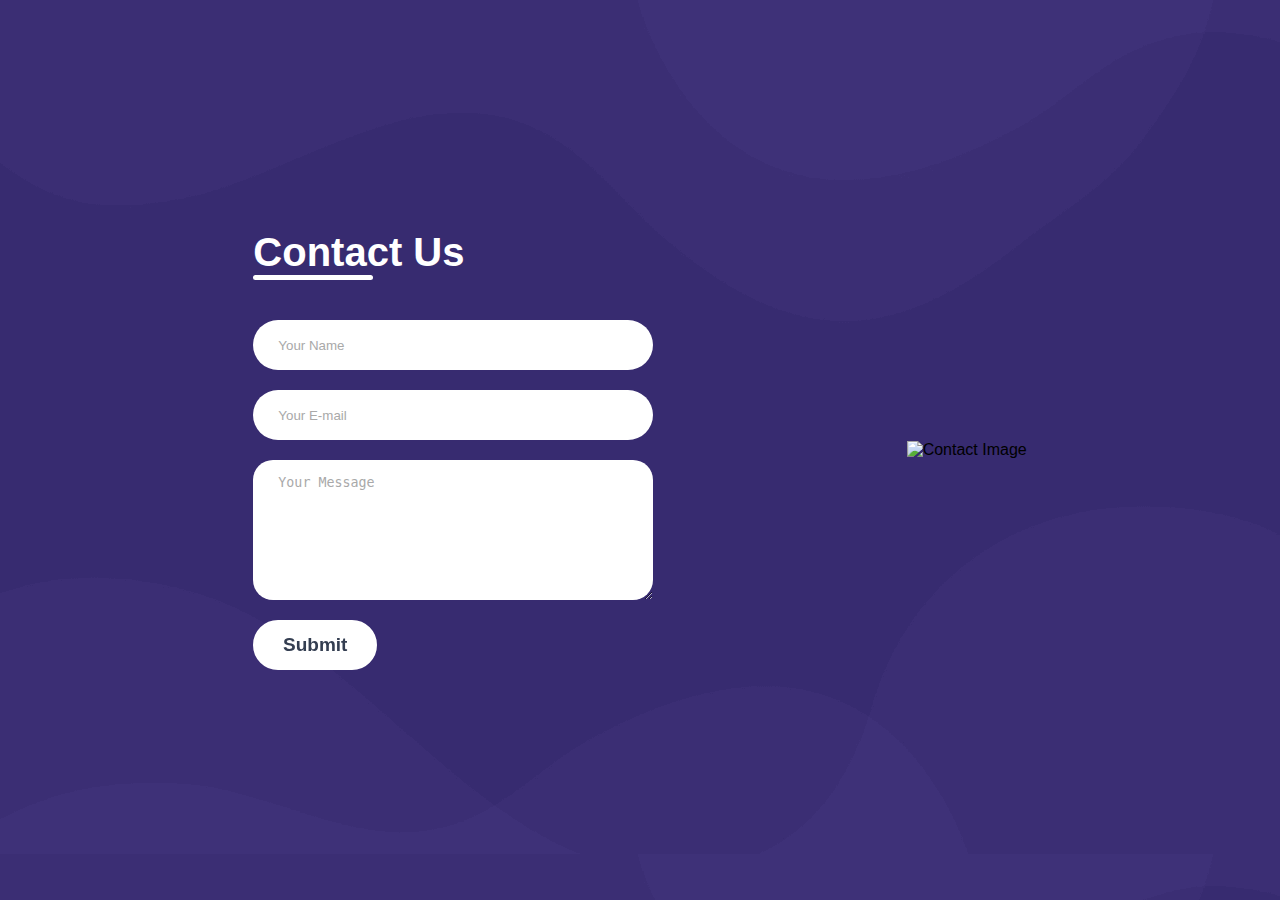
==== contactus.html @ 49d70462 "Add files via upload" ====
<!DOCTYPE html>
<html lang="en">
<head>
    <meta charset="UTF-8">
    <meta name="viewport" content="width=device-width, initial-scale=1.0">
    <title>Contact Us</title>
    <!-- Corrected the file path to assets folder -->
    <link rel="stylesheet" href="assets/css/contact-us.css">
</head>

<body style="background-image: url('assets/images/hero-bg.jpg');">
    <div class="contact-container">
        <form class="contact-left" action="https://formsubmit.co/logiclabusa@gmail.com" method="POST">
            <div class="contact-left-title">
                <h1 class="h1 hero-title">Contact Us</h1>
                <hr>
            </div>
            <input type="text" name="name" placeholder="Your Name" class="contact-inputs" required>
            <input type="email" name="email" placeholder="Your E-mail" class="contact-inputs" required>
            <textarea name="message" placeholder="Your Message" class="contact-inputs" required></textarea>
            <button type="submit">Submit</button>
        </form>
        <div class="contact-right">
            <!-- Ensure the image path is relative and correct -->
            <img src="https://github.com/username/repository/raw/main/assets/images/contact-right-removebg-preview.png" alt="Contact Image" style="max-width: 100%; height: auto;">
        </div>
    </div>
</body>
</html>
---- assets/css/contact-us.css ----
:root {
    /* Color variables */
    --violet-blue-crayola: hsla(234, 50%, 64%, 1);
    --dark-cornflower-blue_a7: hsla(214, 88%, 27%, 0.07);
    --white: hsla(0, 0%, 100%, 1);
    --white_a3: hsla(0, 0%, 100%, 0.03);
    --white_a8: hsla(0, 0%, 100%, 0.08);
    --white_a12: hsla(0, 0%, 100%, 0.12);
    --white_a70: hsla(0, 0%, 100%, 0.7);
    --cultured: hsla(220, 20%, 97%, 1);
    --lavender-web: hsla(233, 52%, 94%, 1);
    --cadet-blue-crayola: hsla(220, 12%, 70%, 1);
    --cadet-blue-crayola_a20: hsla(222, 23%, 71%, 0.2);
    --charcoal: hsla(218, 22%, 26%, 1);
    --raisin-black: hsla(216, 14%, 14%, 1);
    --light-gray: hsla(0, 0%, 79%, 1);
    --blue-crayola: hsla(219, 72%, 56%, 1);
    --black-coral: hsla(220, 12%, 43%, 1);

    /* Typography */
    --ff-manrope: 'Manrope', sans-serif;
    --fs-1: calc(2.7rem + 1.38vw);
    --fs-2: calc(2.6rem + .66vw);
    --fs-3: 2.2rem;
    --fs-4: 1.9rem;
    --fs-5: 1.8rem;
    --fs-6: 1.7rem;
    --fs-7: 1.5rem;
    --fs-8: 1.4rem;
    --fw-700: 700;

    /* Spacing */
    --section-padding: 90px;

    /* Box shadows */
    --shadow-1: 0 0 20px hsla(216, 14%, 14%, 0.05);
    --shadow-2: 0 0 0 0.05rem hsla(214, 88%, 27%, 0.08), 0 0 1.25rem hsla(216, 14%, 14%, 0.06);
    --shadow-3: 0 0 1.25rem hsla(216, 14%, 14%, 0.04);

    /* Border radius */
    --radius-circle: 50%;
    --radius-pill: 100px;
    --radius-10: 10px;
    --radius-8: 8px;
    --radius-6: 6px;

    /* Transition */
    --transition-1: 0.25s ease;
    --transition-2: 0.5s ease;
    --transition-3: 0.3s ease-in-out;
}

* {
    padding: 0;
    margin: 0;
    box-sizing: border-box;
}

body {
    font-family: var(--ff-manrope);
}

.contact-container {
    height: 100vh;
    display: flex; 
    align-items: center;
    justify-content: space-evenly;
}

.contact-left {
    display: flex;
    flex-direction: column;
    align-items: start;
    gap: 20px;
}

.contact-left-title hr {
    border: none;
    width: 120px;
    height: 5px;
    background-color: var(--white);
    border-radius: 10px;
    margin-bottom: 20px;
}

.contact-inputs {
    width: 400px;
    height: 50px;
    border: none;
    outline: none;
    padding-left: 25px;
    font-weight: 500;
    color: #666;
    border-radius: 50px;
}

.contact-left textarea {
    height: 140px;
    padding-top: 15px;
    border-radius: 20px;
}

.contact-inputs:focus {
    border: 2px solid var(--violet-blue-crayola);
}

.contact-inputs::placeholder {
    color: #a9a9a9;
}

.contact-left button {
    color: var(--charcoal);
    background-color: var(--white);
    font-size: 19px;
    font-weight: 560; 
    border: 2px solid var(--white);
    max-width: max-content;
    padding: 12px 28px;
    border-radius: var(--radius-pill);
    transition: var(--transition-1);
    will-change: transform;
    cursor: pointer;
}

.contact-left button:is(:hover, :focus-visible) { 
    transform: translateY(-4px); 
}

.contact-right img {
    width: 500px;
}

.hero-title { 
    color: var(--white); 
    font-weight: 600;
    font-size: 40px;
}

@media (max-width: 800px) {
    .contact-inputs {
        width: 80vw;
    }
    .contact-right {
        display: none;
    }
}
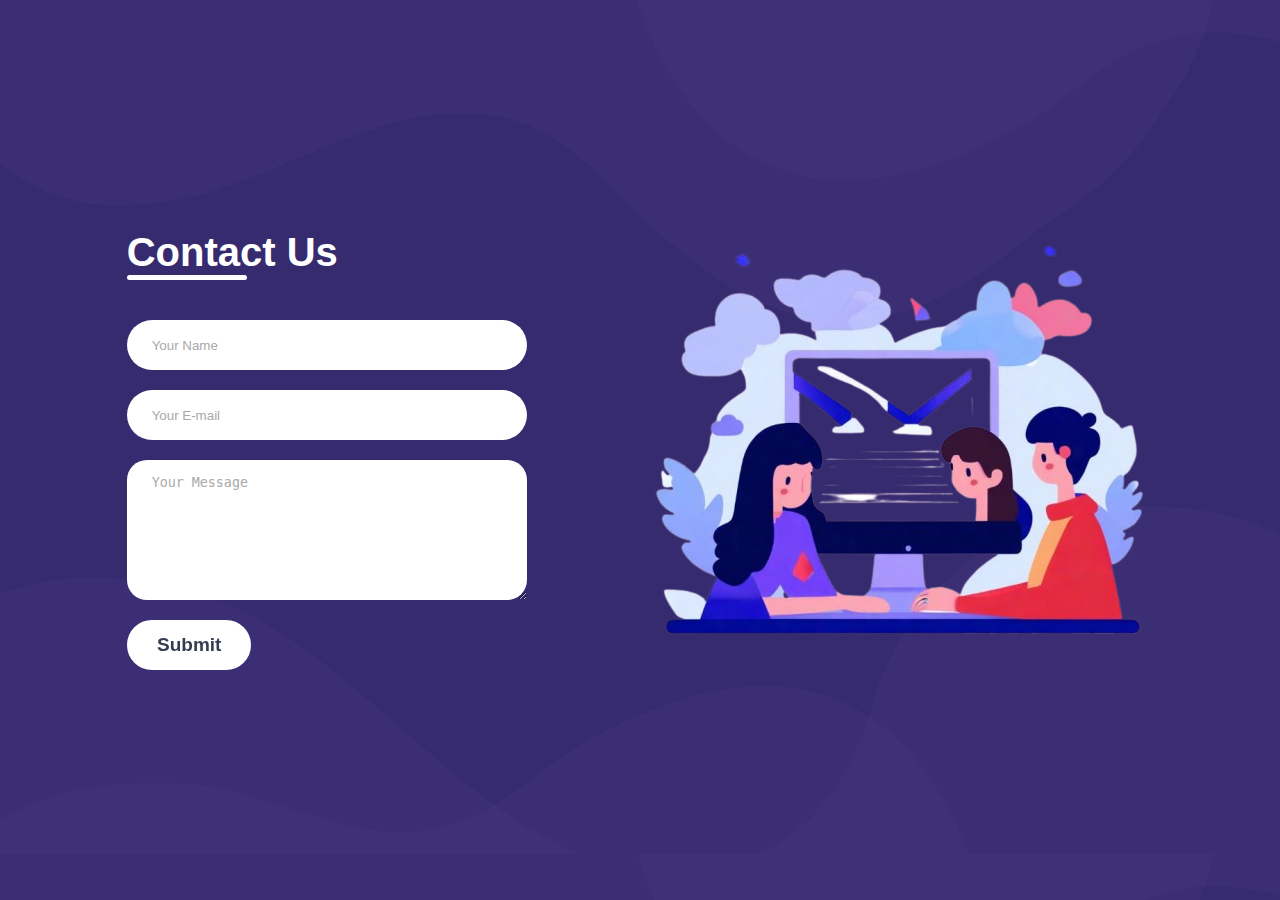
==== commit b3d330a4: "Update contactus.html" ====
--- a/contactus.html
+++ b/contactus.html
@@ -22,7 +22,7 @@
         </form>
         <div class="contact-right">
             <!-- Ensure the image path is relative and correct -->
-            <img src="https://github.com/username/repository/raw/main/assets/images/contact-right-removebg-preview.png" alt="Contact Image" style="max-width: 100%; height: auto;">
+            <img src="assets/images/contact-right-removebg-preview.png" alt="Contact Image" style="max-width: 100%; height: auto;">
         </div>
     </div>
 </body>
